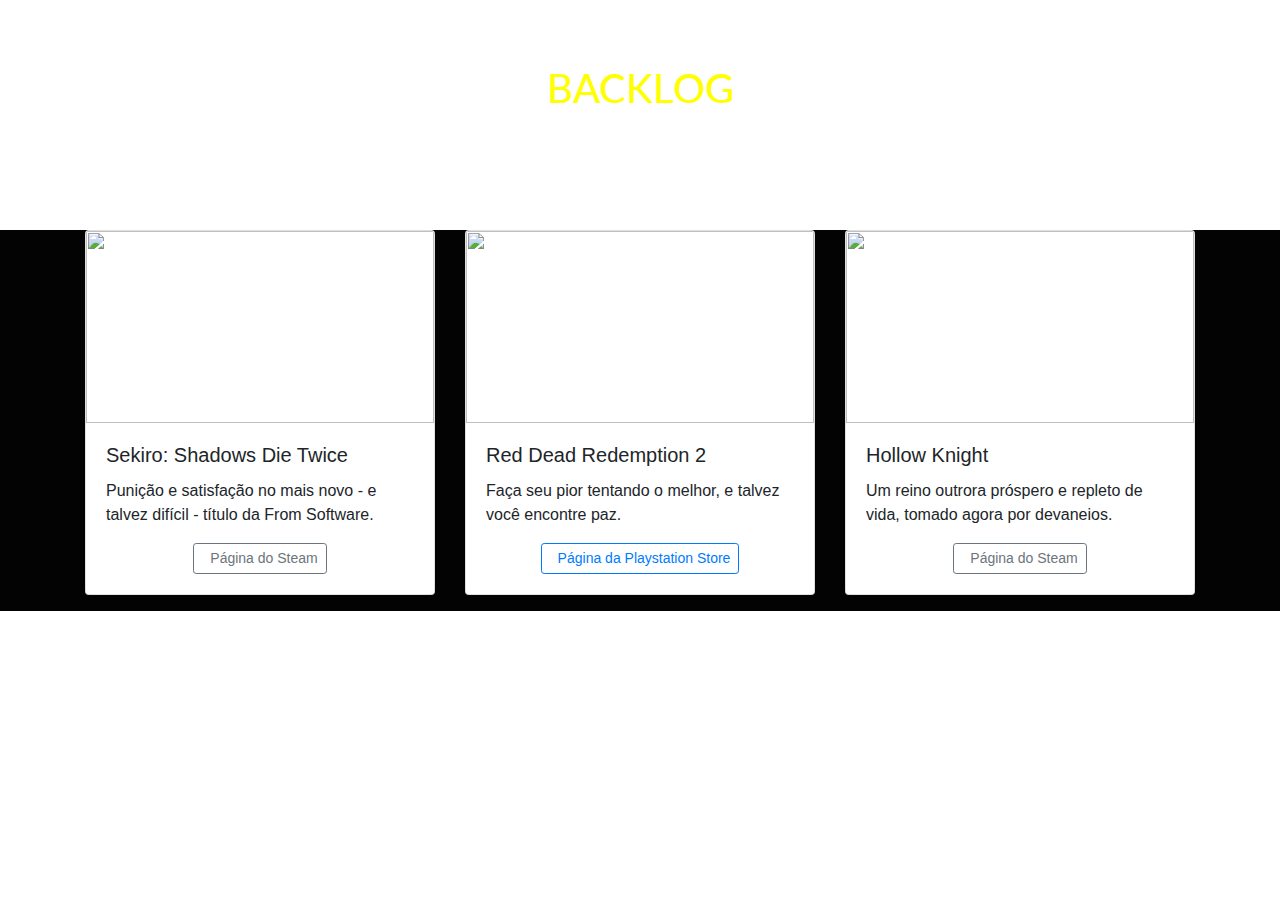
==== grid.html @ ae3a4101 "Added mobile support to the new page" ====
<!doctype html>
<html lang="en">
  <head>
    <!-- Required meta tags -->
    <meta charset="utf-8">
    <meta name="viewport" content="width=device-width, initial-scale=1">

    <!-- Bootstrap CSS -->
    <link rel="stylesheet" href="https://stackpath.bootstrapcdn.com/bootstrap/4.3.1/css/bootstrap.min.css" integrity="sha384-ggOyR0iXCbMQv3Xipma34MD+dH/1fQ784/j6cY/iJTQUOhcWr7x9JvoRxT2MZw1T" crossorigin="anonymous">
    <link rel="stylesheet" href="https://use.fontawesome.com/releases/v5.8.1/css/all.css" integrity="sha384-50oBUHEmvpQ+1lW4y57PTFmhCaXp0ML5d60M1M7uH2+nqUivzIebhndOJK28anvf" crossorigin="anonymous">
    <link href="https://fonts.googleapis.com/css?family=Lato:400,900" rel="stylesheet">

    <title>Hello, world!</title>


<style>
    #header {
        background: url(https://images.unsplash.com/photo-1520092352425-9699926a9b0b?ixlib=rb-1.2.1&ixid=eyJhcHBfaWQiOjEyMDd9&auto=format&fit=crop&w=1950&q=80) center center / cover no-repeat;
            }

.card-img-top   {
    width: 100%;
    height: 15vw;
    object-fit: cover;
                }

.fontLato {
    font-family: 'Lato', sans-serif;
}

#gallery {
    background: #030303;
}

h1 {
    color: yellow;
}
</style>
</head>
  <body>



<section id="header" class="jumbotron jumbotron-fluid text-center mb-0" style="color: white;">
    <h1 class="display-5 fontLato">BACKLOG</h1>
    <p class="lead fontLato">O que tenho jogado e gostado no momento.</p>
    <!-- <a href="" class="btn btn-primary">Do something</a>
    <a href="" class="btn btn-secondary">Another thing</a> -->

</section>

<section id="gallery">
    <div class="container mt-0">
           <div class="row">
               <div class="col-lg-4 mb-3">
                    <div class="card">
                            <img src="https://www.ps4wallpapers.com/wp-content/uploads/2019/03/PS4Wallpapers.com_5c80fdfb7e65c_youtu.be-Kili_wENUK83.jpg" alt="" class="card-img-top">
                            <div class="card-body">
                                <h5 class="card-title">Sekiro: Shadows Die Twice</h5>
                                <p class="text">Punição e satisfação no mais novo - e talvez difícil - título da From Software.</p>
                                <div class="text-center"> <a href="https://store.steampowered.com/app/814380/Sekiro_Shadows_Die_Twice/" target="blank" class="btn btn-outline-secondary btn-sm"> <i class="fab fa-steam mr-2"></i>Página do Steam</a>
                                </div>
                            </div>
                        </div>
               </div>

               <div class="col-lg-4 mb-3">
                    <div class="card">
                            <img src="https://www.windowsteam.com.br/wp-content/uploads/2018/11/Red-Dead-Redemption-2-5.jpg" alt="" class="card-img-top">
                            <div class="card-body">
                                <h5 class="card-title">Red Dead Redemption 2</h5>
                                <p class="text">Faça seu pior tentando o melhor, e talvez você encontre paz.</p>
                                    <div class="text-center">
                                        <a href="https://store.playstation.com/pt-br/product/UP1004-CUSA03041_00-REDEMPTION000002" target="blank" class="btn btn-outline-primary btn-sm"><i class="fab fa-playstation mr-2"></i>Página da Playstation Store</a>
                                    </div>
                            </div>
                        </div>
               </div>

               <div class="col-lg-4 mb-3">
                    <div class="card">
                            <img src="https://sentimentaligrafia.com.br/wp-content/uploads/2018/08/NintendoSwitch_HollowKnight_E3KeyArt_1.png" alt="" class="card-img-top">
                            <div class="card-body">
                                <h5 class="card-title">Hollow Knight</h5>
                                <p class="text">Um reino outrora próspero e repleto de vida, tomado agora por devaneios.</p>
                                <div class="text-center">
                                <a href="https://store.steampowered.com/app/367520/Hollow_Knight/" target="blank" class="btn btn-outline-secondary btn-sm"><i class="fab fa-steam mr-2"></i>Página do Steam</a>
                                </div>
                            </div>
                        </div>
               </div>
           </div>
    </div>
    



</section>

    <!-- Optional JavaScript -->
    <!-- jQuery first, then Popper.js, then Bootstrap JS -->
    <script src="https://code.jquery.com/jquery-3.3.1.slim.min.js" integrity="sha384-q8i/X+965DzO0rT7abK41JStQIAqVgRVzpbzo5smXKp4YfRvH+8abtTE1Pi6jizo" crossorigin="anonymous"></script>
    <script src="https://cdnjs.cloudflare.com/ajax/libs/popper.js/1.14.7/umd/popper.min.js" integrity="sha384-UO2eT0CpHqdSJQ6hJty5KVphtPhzWj9WO1clHTMGa3JDZwrnQq4sF86dIHNDz0W1" crossorigin="anonymous"></script>
    <script src="https://stackpath.bootstrapcdn.com/bootstrap/4.3.1/js/bootstrap.min.js" integrity="sha384-JjSmVgyd0p3pXB1rRibZUAYoIIy6OrQ6VrjIEaFf/nJGzIxFDsf4x0xIM+B07jRM" crossorigin="anonymous"></script>
  </body>
</html>
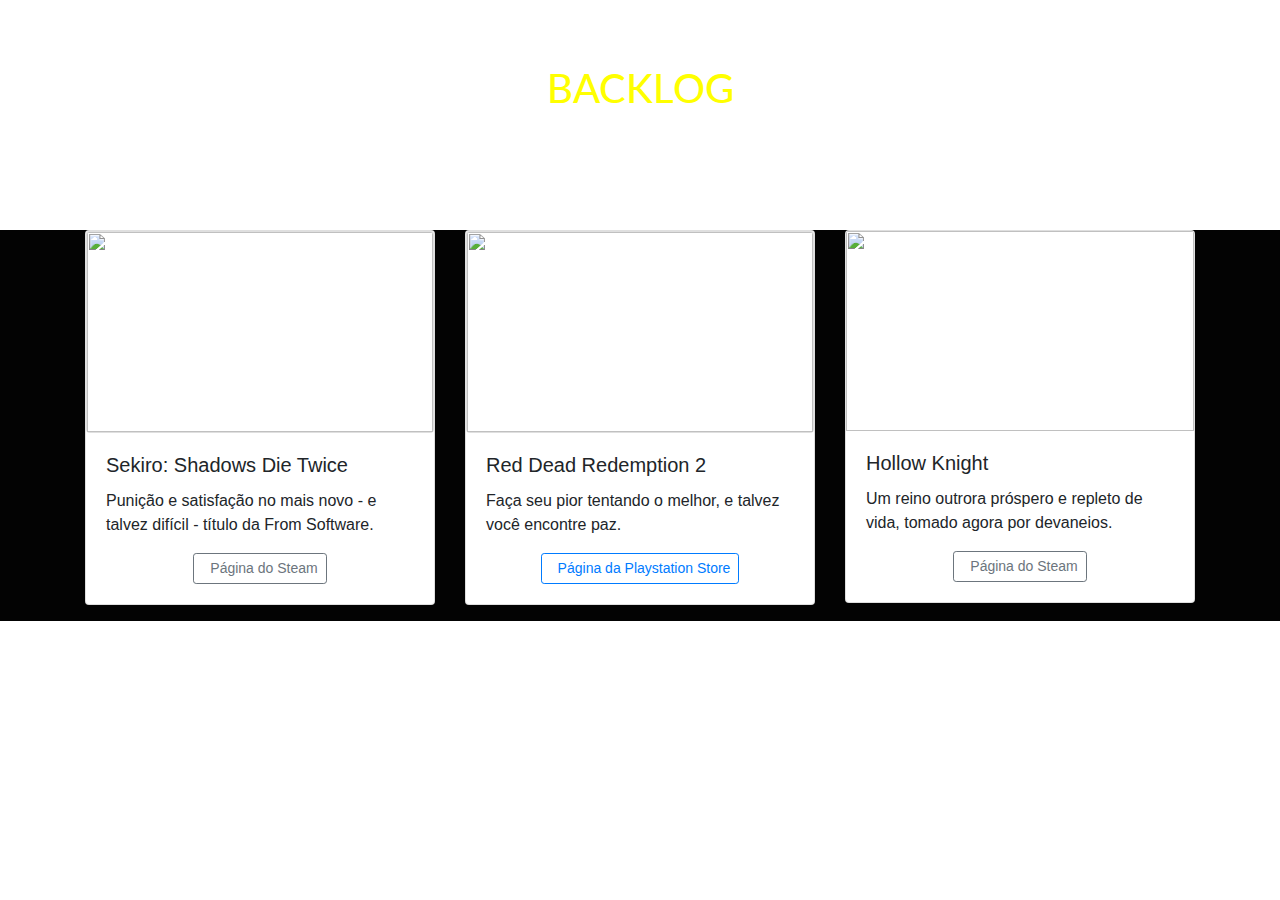
==== commit f9f2e846: "Fixed mobile resolution" ====
--- a/grid.html
+++ b/grid.html
@@ -3,7 +3,7 @@
   <head>
     <!-- Required meta tags -->
     <meta charset="utf-8">
-    <meta name="viewport" content="width=device-width, initial-scale=1">
+    <meta name="viewport" content="width=device-width, initial-scale=1, maximum-scale=1, user-scalable=no">
 
     <!-- Bootstrap CSS -->
     <link rel="stylesheet" href="https://stackpath.bootstrapcdn.com/bootstrap/4.3.1/css/bootstrap.min.css" integrity="sha384-ggOyR0iXCbMQv3Xipma34MD+dH/1fQ784/j6cY/iJTQUOhcWr7x9JvoRxT2MZw1T" crossorigin="anonymous">
@@ -17,13 +17,28 @@
     #header {
         background: url(https://images.unsplash.com/photo-1520092352425-9699926a9b0b?ixlib=rb-1.2.1&ixid=eyJhcHBfaWQiOjEyMDd9&auto=format&fit=crop&w=1950&q=80) center center / cover no-repeat;
             }
-
+/* 
 .card-img-top   {
-    width: 100%;
-    height: 15vw;
-    object-fit: cover;
+    height: 15rem;
+    object-fit: cover; */
                 }
 
+.card-img-top {
+        /* object-fit: cover;
+        height: 200px;
+        width: 100%;
+    } */
+width: 100;
+height: auto;
+}
+
+    @media (min-width: 992px) {
+        .card-img-top {
+            object-fit: cover;
+            height: 200px;
+            width: 100%;
+        }
+    }
 .fontLato {
     font-family: 'Lato', sans-serif;
 }
@@ -54,7 +69,9 @@
            <div class="row">
                <div class="col-lg-4 mb-3">
                     <div class="card">
-                            <img src="https://www.ps4wallpapers.com/wp-content/uploads/2019/03/PS4Wallpapers.com_5c80fdfb7e65c_youtu.be-Kili_wENUK83.jpg" alt="" class="card-img-top">
+                        <div class="card h-100"> 
+                        <img src="https://www.ps4wallpapers.com/wp-content/uploads/2019/03/PS4Wallpapers.com_5c80fdfb7e65c_youtu.be-Kili_wENUK83.jpg" alt="" class="card-img-top">
+                    </div>   
                             <div class="card-body">
                                 <h5 class="card-title">Sekiro: Shadows Die Twice</h5>
                                 <p class="text">Punição e satisfação no mais novo - e talvez difícil - título da From Software.</p>
@@ -66,7 +83,9 @@
 
                <div class="col-lg-4 mb-3">
                     <div class="card">
-                            <img src="https://www.windowsteam.com.br/wp-content/uploads/2018/11/Red-Dead-Redemption-2-5.jpg" alt="" class="card-img-top">
+                        <div class="card h-100">
+                        <img src="https://www.windowsteam.com.br/wp-content/uploads/2018/11/Red-Dead-Redemption-2-5.jpg" alt="" class="card-img-top">
+                    </div>    
                             <div class="card-body">
                                 <h5 class="card-title">Red Dead Redemption 2</h5>
                                 <p class="text">Faça seu pior tentando o melhor, e talvez você encontre paz.</p>
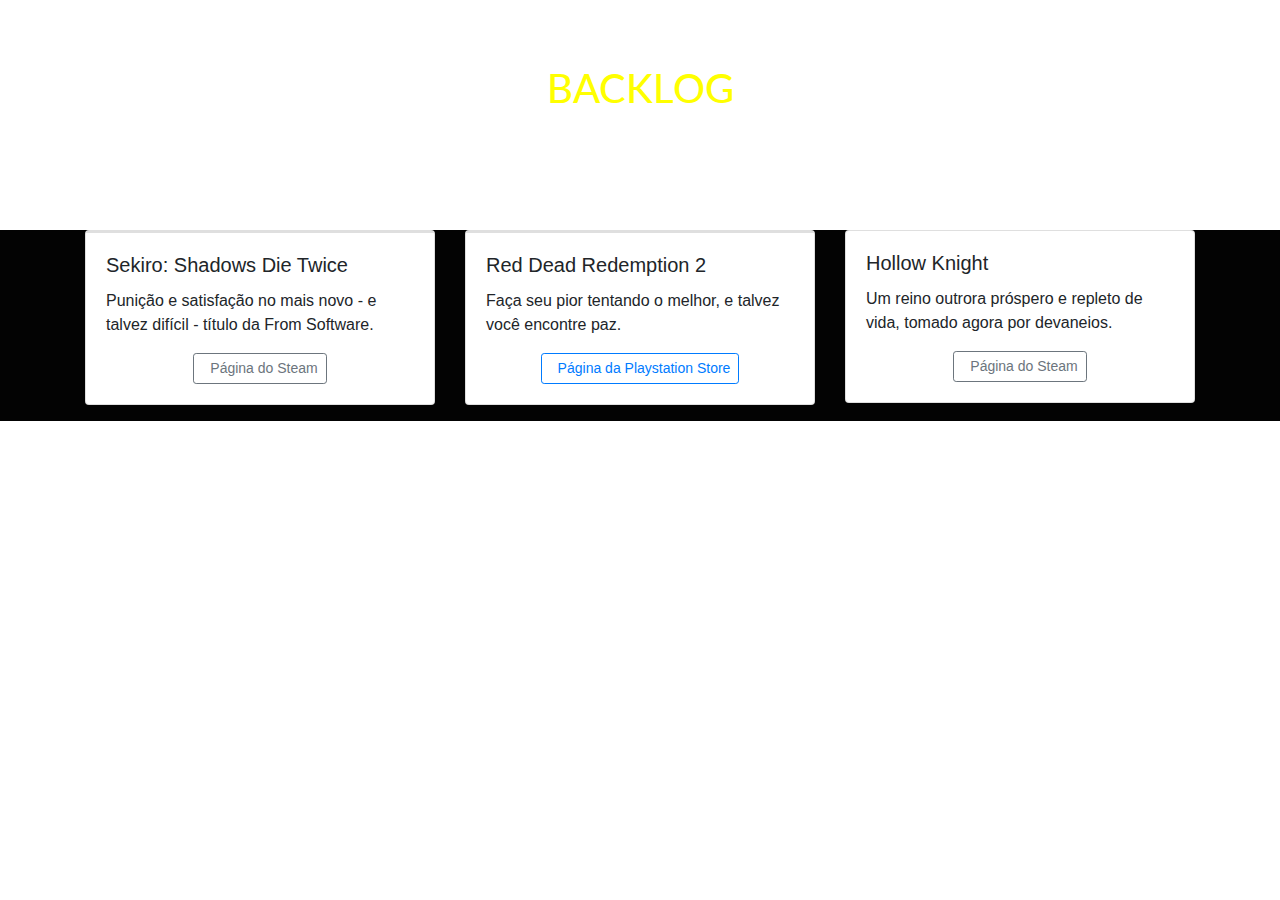
==== commit 6c3c4575: "FIXED AGAIN" ====
--- a/grid.html
+++ b/grid.html
@@ -17,28 +17,7 @@
     #header {
         background: url(https://images.unsplash.com/photo-1520092352425-9699926a9b0b?ixlib=rb-1.2.1&ixid=eyJhcHBfaWQiOjEyMDd9&auto=format&fit=crop&w=1950&q=80) center center / cover no-repeat;
             }
-/* 
-.card-img-top   {
-    height: 15rem;
-    object-fit: cover; */
-                }
 
-.card-img-top {
-        /* object-fit: cover;
-        height: 200px;
-        width: 100%;
-    } */
-width: 100;
-height: auto;
-}
-
-    @media (min-width: 992px) {
-        .card-img-top {
-            object-fit: cover;
-            height: 200px;
-            width: 100%;
-        }
-    }
 .fontLato {
     font-family: 'Lato', sans-serif;
 }
@@ -70,7 +49,7 @@
                <div class="col-lg-4 mb-3">
                     <div class="card">
                         <div class="card h-100"> 
-                        <img src="https://www.ps4wallpapers.com/wp-content/uploads/2019/03/PS4Wallpapers.com_5c80fdfb7e65c_youtu.be-Kili_wENUK83.jpg" alt="" class="card-img-top">
+                        <img src="https://www.ps4wallpapers.com/wp-content/uploads/2019/03/PS4Wallpapers.com_5c80fdfb7e65c_youtu.be-Kili_wENUK83.jpg" alt="" class="card-img-top image-responsive">
                     </div>   
                             <div class="card-body">
                                 <h5 class="card-title">Sekiro: Shadows Die Twice</h5>
@@ -84,7 +63,7 @@
                <div class="col-lg-4 mb-3">
                     <div class="card">
                         <div class="card h-100">
-                        <img src="https://www.windowsteam.com.br/wp-content/uploads/2018/11/Red-Dead-Redemption-2-5.jpg" alt="" class="card-img-top">
+                        <img src="https://www.windowsteam.com.br/wp-content/uploads/2018/11/Red-Dead-Redemption-2-5.jpg" alt="" class="card-img-top image-responsive">
                     </div>    
                             <div class="card-body">
                                 <h5 class="card-title">Red Dead Redemption 2</h5>
@@ -98,7 +77,7 @@
 
                <div class="col-lg-4 mb-3">
                     <div class="card">
-                            <img src="https://sentimentaligrafia.com.br/wp-content/uploads/2018/08/NintendoSwitch_HollowKnight_E3KeyArt_1.png" alt="" class="card-img-top">
+                            <img src="https://sentimentaligrafia.com.br/wp-content/uploads/2018/08/NintendoSwitch_HollowKnight_E3KeyArt_1.png" alt="" class="card-img-top image-responsive">
                             <div class="card-body">
                                 <h5 class="card-title">Hollow Knight</h5>
                                 <p class="text">Um reino outrora próspero e repleto de vida, tomado agora por devaneios.</p>
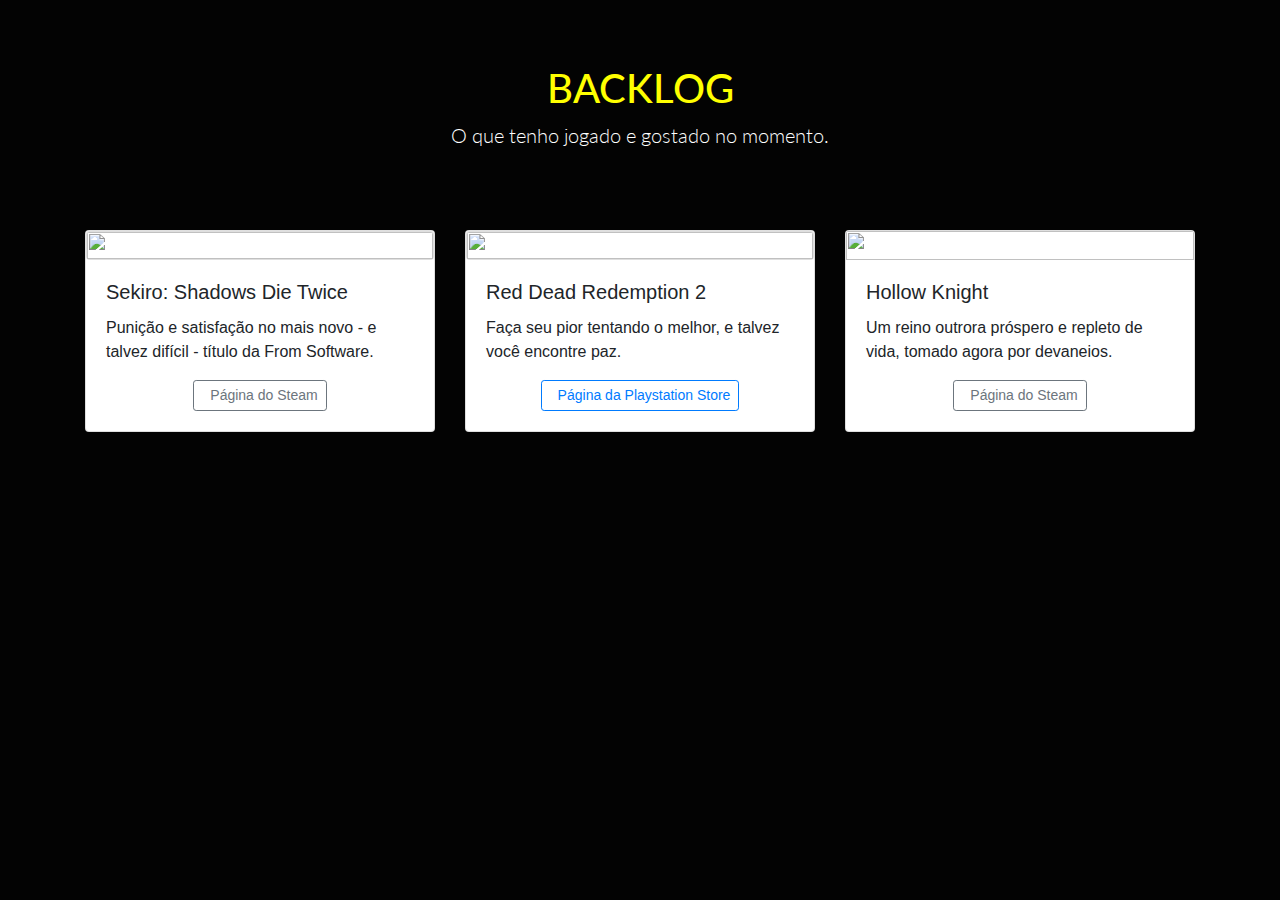
==== commit d6c04af4: "Fixed a lot of responsiveness problems" ====
--- a/grid.html
+++ b/grid.html
@@ -29,6 +29,22 @@
 h1 {
     color: yellow;
 }
+
+body {
+    background-color:#030303;
+    height:100%;
+    width:100%;
+}
+
+.card {
+height: 100%;
+}
+
+.card-img-top {
+    height: 100%;
+}
+
+
 </style>
 </head>
   <body>
@@ -45,7 +61,7 @@
 
 <section id="gallery">
     <div class="container mt-0">
-           <div class="row">
+           <div class="row d-flex justify-content-center">
                <div class="col-lg-4 mb-3">
                     <div class="card">
                         <div class="card h-100"> 
@@ -53,7 +69,7 @@
                     </div>   
                             <div class="card-body">
                                 <h5 class="card-title">Sekiro: Shadows Die Twice</h5>
-                                <p class="text">Punição e satisfação no mais novo - e talvez difícil - título da From Software.</p>
+                                <p class="card-text">Punição e satisfação no mais novo - e talvez difícil - título da From Software.</p>
                                 <div class="text-center"> <a href="https://store.steampowered.com/app/814380/Sekiro_Shadows_Die_Twice/" target="blank" class="btn btn-outline-secondary btn-sm"> <i class="fab fa-steam mr-2"></i>Página do Steam</a>
                                 </div>
                             </div>
@@ -67,7 +83,7 @@
                     </div>    
                             <div class="card-body">
                                 <h5 class="card-title">Red Dead Redemption 2</h5>
-                                <p class="text">Faça seu pior tentando o melhor, e talvez você encontre paz.</p>
+                                <p class="card-text">Faça seu pior tentando o melhor, e talvez você encontre paz.</p>
                                     <div class="text-center">
                                         <a href="https://store.playstation.com/pt-br/product/UP1004-CUSA03041_00-REDEMPTION000002" target="blank" class="btn btn-outline-primary btn-sm"><i class="fab fa-playstation mr-2"></i>Página da Playstation Store</a>
                                     </div>
@@ -77,10 +93,10 @@
 
                <div class="col-lg-4 mb-3">
                     <div class="card">
-                            <img src="https://sentimentaligrafia.com.br/wp-content/uploads/2018/08/NintendoSwitch_HollowKnight_E3KeyArt_1.png" alt="" class="card-img-top image-responsive">
+                            <img src="https://sentimentaligrafia.com.br/wp-content/uploads/2018/08/NintendoSwitch_HollowKnight_E3KeyArt_1.png" alt="" class="card-img-top image-responsive hk-img">
                             <div class="card-body">
                                 <h5 class="card-title">Hollow Knight</h5>
-                                <p class="text">Um reino outrora próspero e repleto de vida, tomado agora por devaneios.</p>
+                                <p class="card-text">Um reino outrora próspero e repleto de vida, tomado agora por devaneios.</p>
                                 <div class="text-center">
                                 <a href="https://store.steampowered.com/app/367520/Hollow_Knight/" target="blank" class="btn btn-outline-secondary btn-sm"><i class="fab fa-steam mr-2"></i>Página do Steam</a>
                                 </div>
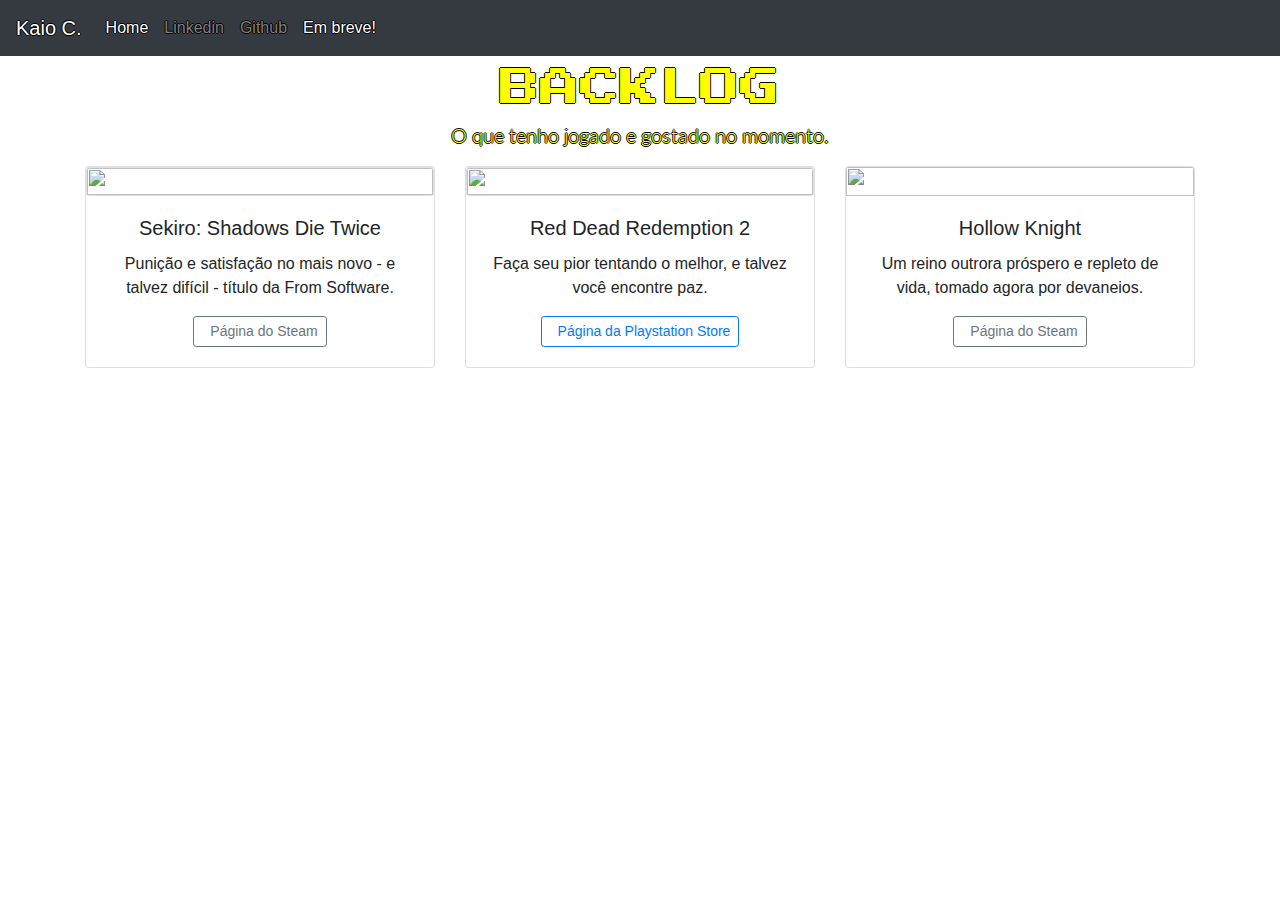
==== commit cf663dfc: "Fixed more resolution problems, added fixed navbar on top, set background image" ====
--- a/grid.html
+++ b/grid.html
@@ -9,31 +9,45 @@
     <link rel="stylesheet" href="https://stackpath.bootstrapcdn.com/bootstrap/4.3.1/css/bootstrap.min.css" integrity="sha384-ggOyR0iXCbMQv3Xipma34MD+dH/1fQ784/j6cY/iJTQUOhcWr7x9JvoRxT2MZw1T" crossorigin="anonymous">
     <link rel="stylesheet" href="https://use.fontawesome.com/releases/v5.8.1/css/all.css" integrity="sha384-50oBUHEmvpQ+1lW4y57PTFmhCaXp0ML5d60M1M7uH2+nqUivzIebhndOJK28anvf" crossorigin="anonymous">
     <link href="https://fonts.googleapis.com/css?family=Lato:400,900" rel="stylesheet">
+    <link href="https://fonts.googleapis.com/css?family=Press+Start+2P&amp;subset=cyrillic,cyrillic-ext,greek,latin-ext" rel="stylesheet">
 
     <title>Hello, world!</title>
 
 
 <style>
     #header {
-        background: url(https://images.unsplash.com/photo-1520092352425-9699926a9b0b?ixlib=rb-1.2.1&ixid=eyJhcHBfaWQiOjEyMDd9&auto=format&fit=crop&w=1950&q=80) center center / cover no-repeat;
+        background: url(https://images.unsplash.com/photo-1531594835867-65b60cc9e4ff?ixlib=rb-1.2.1&ixid=eyJhcHBfaWQiOjEyMDd9&auto=format&fit=crop&w=1050&q=80) center center / cover no-repeat;
             }
 
 .fontLato {
     font-family: 'Lato', sans-serif;
 }
 
+.fontp2 {
+    font-family: 'Press Start 2P', cursive;
+}
 #gallery {
-    background: #030303;
+    background:#182126;
 }
 
-h1 {
+.fontColor {
     color: yellow;
+    text-shadow: -1px 0 black, 0 1px black, 1px 0 black, 0 -1px black;
 }
 
+.navText {
+    color: white;
+    text-shadow: -1px 0 black, 0 1px black, 1px 0 black, 0 -1px black
+}
 body {
-    background-color:#030303;
+    background: url(https://images.unsplash.com/photo-1520092352425-9699926a9b0b?ixlib=rb-1.2.1&ixid=eyJhcHBfaWQiOjEyMDd9&auto=format&fit=crop&w=1950&q=80);
     height:100%;
     width:100%;
+    
+}
+
+.disableBtn {
+    color: white;
 }
 
 .card {
@@ -49,18 +63,58 @@
 </head>
   <body>
 
+    <nav class="navbar fixed-top navText navbar-expand-lg navbar-dark bg-dark">
+        <a class="navbar-brand" href="#">Kaio C.</a>
+        <button class="navbar-toggler" type="button" data-toggle="collapse" data-target="#navbarSupportedContent" aria-controls="navbarSupportedContent" aria-expanded="false" aria-label="Toggle navigation">
+          <span class="navbar-toggler-icon"></span>
+        </button>
+      
+        <div class="collapse navbar-collapse" id="navbarSupportedContent">
+          <ul class="navbar-nav mr-auto">
+            <li class="nav-item active">
+              <a class="nav-link" href="index.html">Home <span class="sr-only">(current)</span></a>
+            </li>
+            <li class="nav-item">
+              <a class="nav-link" href="https://www.linkedin.com/in/kaio-cezar-araujo-rodrigues-70619562/" target="_blank">Linkedin</a>
+            </li><li class="nav-item">
+                <a class="nav-link" href="https://github.com/redkaio/" target="_blank">Github</a>
+              </li>
+            <!-- <li class="nav-item dropdown">
+              <a class="nav-link dropdown-toggle" href="#" id="navbarDropdown" role="button" data-toggle="dropdown" aria-haspopup="true" aria-expanded="false">
+                Dropdown
+              </a> -->
+              <!-- <div class="dropdown-menu" aria-labelledby="navbarDropdown">
+                <a class="dropdown-item" href="#">Action</a>
+                <a class="dropdown-item" href="#">Another action</a>
+                <div class="dropdown-divider"></div>
+                <a class="dropdown-item" href="#">Something else here</a>
+              </div> -->
+            <!-- </li> -->
+            <li class="nav-item">
+              <a class="nav-link disabled" style="color: white;" href="#">Em breve!</a>
+            </li>
+          </ul>
+          <!-- <form class="form-inline my-2 my-lg-0">
+            <input class="form-control mr-sm-2" type="search" placeholder="Search" aria-label="Search">
+            <button class="btn btn-outline-success my-2 my-sm-0" type="submit">Search</button>
+          </form> -->
+        </div>
+      </nav>
 
 
-<section id="header" class="jumbotron jumbotron-fluid text-center mb-0" style="color: white;">
-    <h1 class="display-5 fontLato">BACKLOG</h1>
-    <p class="lead fontLato">O que tenho jogado e gostado no momento.</p>
+
+
+
+<section id="header" class="jumbotron jumbotron-fluid text-center mb-0">
+    <h1 class="display-5 fontp2 fontColor">BACKLOG</h1>
+    <p class="lead fontLato fontColor">O que tenho jogado e gostado no momento.</p>
     <!-- <a href="" class="btn btn-primary">Do something</a>
     <a href="" class="btn btn-secondary">Another thing</a> -->
 
-</section>
 
-<section id="gallery">
-    <div class="container mt-0">
+
+<!-- <section id="gallery" class="mx-5"> -->
+    <div class="container">
            <div class="row d-flex justify-content-center">
                <div class="col-lg-4 mb-3">
                     <div class="card">
@@ -108,7 +162,7 @@
     
 
 
-
+</section>
 </section>
 
     <!-- Optional JavaScript -->
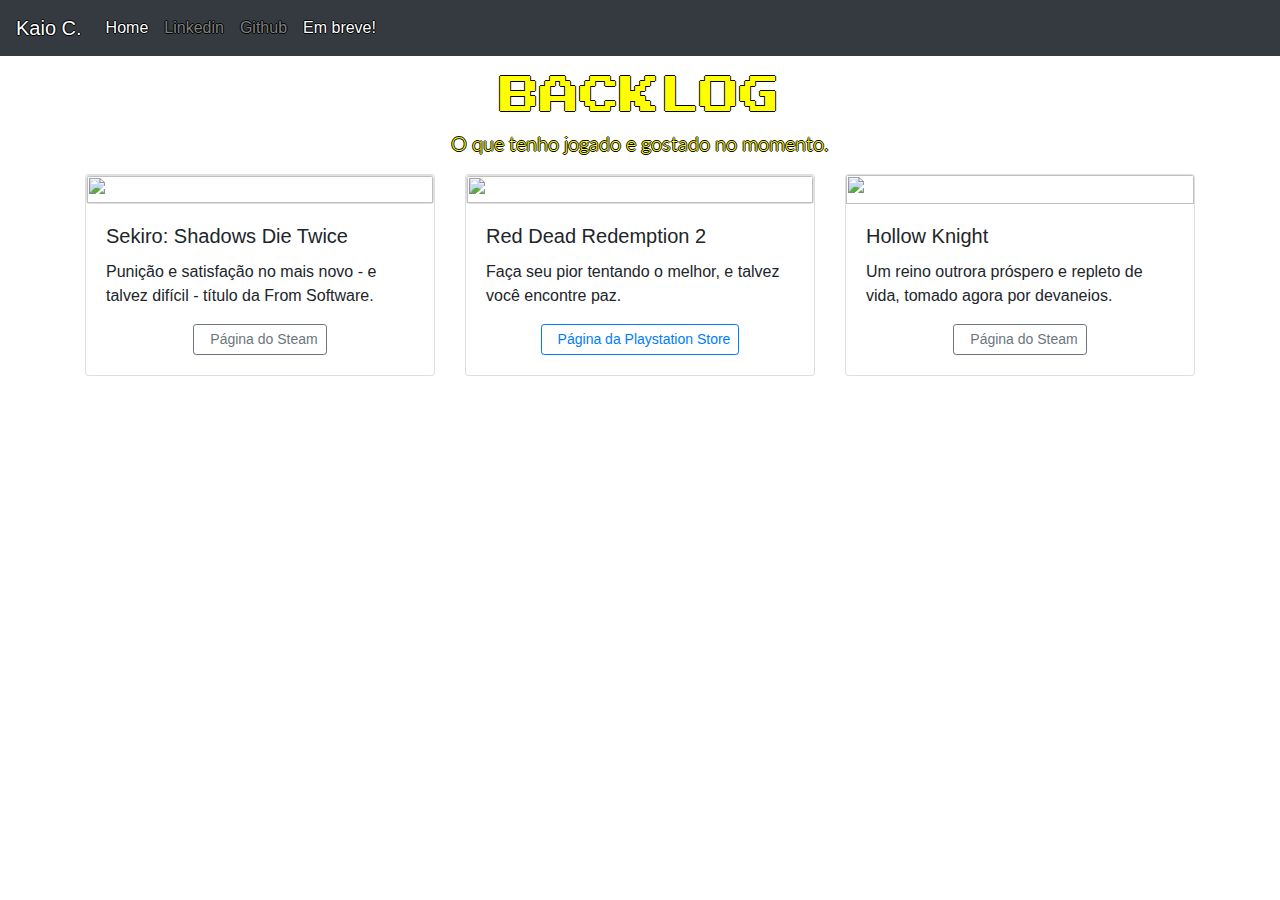
==== commit 673b05f0: "Fixed resolutions (AGAIN)" ====
--- a/grid.html
+++ b/grid.html
@@ -105,9 +105,9 @@
 
 
 
-<section id="header" class="jumbotron jumbotron-fluid text-center mb-0">
-    <h1 class="display-5 fontp2 fontColor">BACKLOG</h1>
-    <p class="lead fontLato fontColor">O que tenho jogado e gostado no momento.</p>
+
+    <h1 class="fontp2 fontColor pt-4 mt-5 text-center">BACKLOG</h1>
+    <p class="lead fontLato fontColor text-center">O que tenho jogado e gostado no momento.</p>
     <!-- <a href="" class="btn btn-primary">Do something</a>
     <a href="" class="btn btn-secondary">Another thing</a> -->
 
@@ -162,7 +162,7 @@
     
 
 
-</section>
+
 </section>
 
     <!-- Optional JavaScript -->
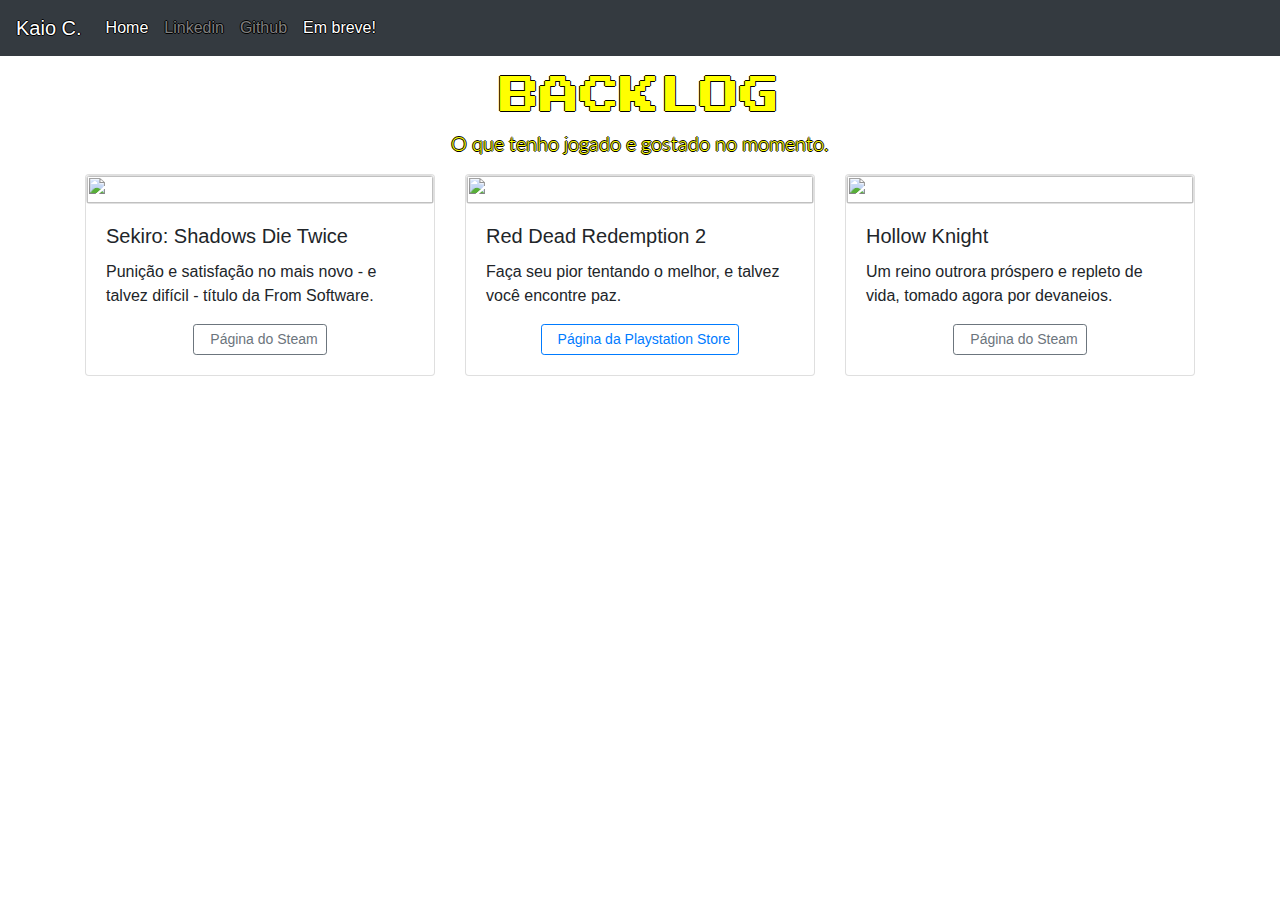
==== commit e45d1be4: "Fixed card problem on Chrome" ====
--- a/grid.html
+++ b/grid.html
@@ -147,7 +147,9 @@
 
                <div class="col-lg-4 mb-3">
                     <div class="card">
+                        <div class="card h-100">
                             <img src="https://sentimentaligrafia.com.br/wp-content/uploads/2018/08/NintendoSwitch_HollowKnight_E3KeyArt_1.png" alt="" class="card-img-top image-responsive hk-img">
+                        </div>
                             <div class="card-body">
                                 <h5 class="card-title">Hollow Knight</h5>
                                 <p class="card-text">Um reino outrora próspero e repleto de vida, tomado agora por devaneios.</p>
